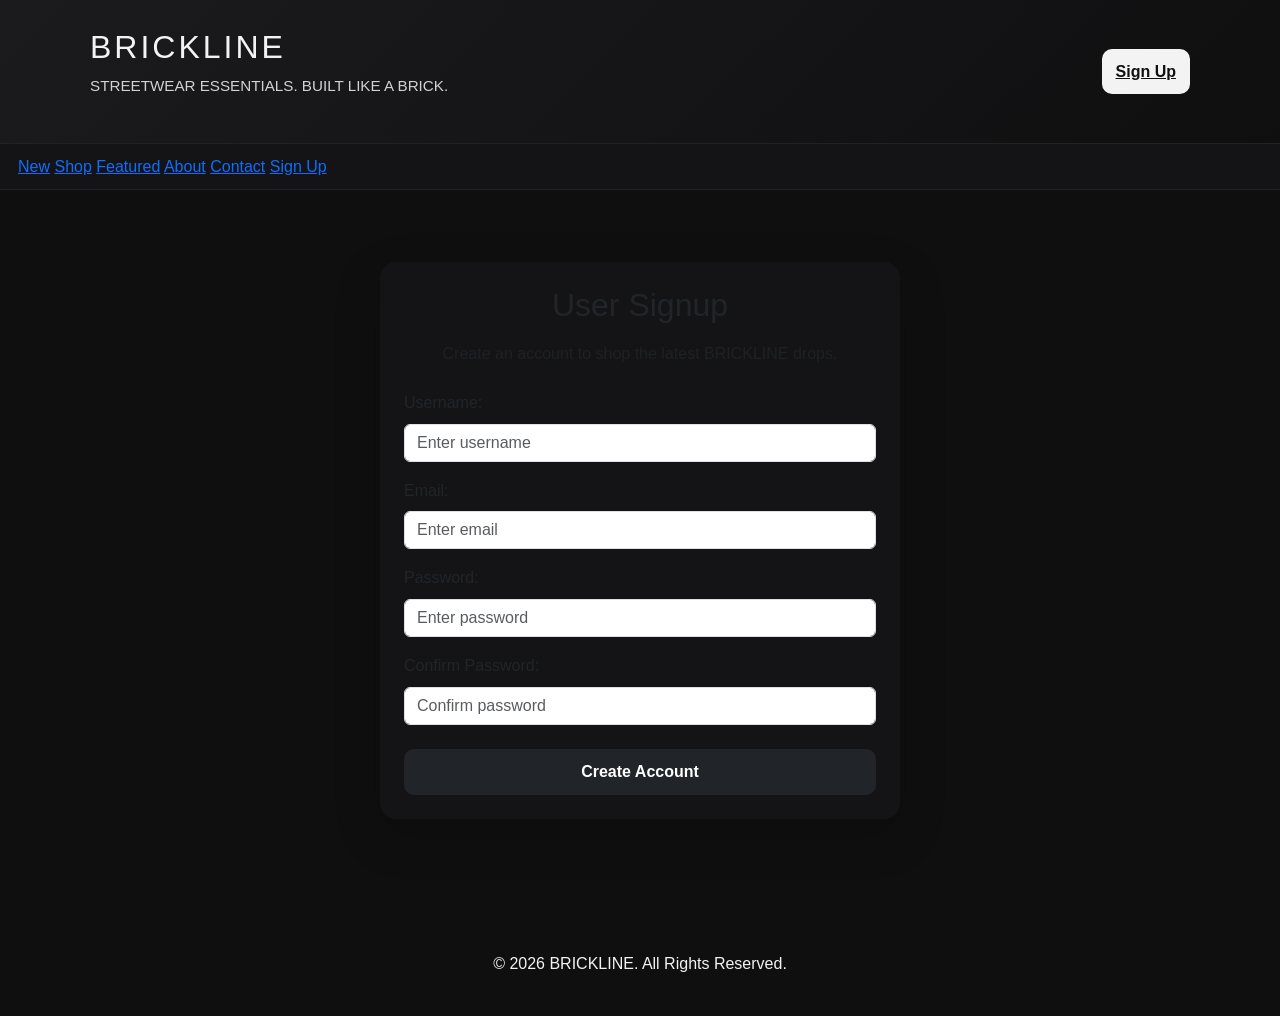
==== signup.html @ 5bf3bd87 "Add files via upload" ====
<!DOCTYPE html>
<html lang="en">
<head>
  <meta charset="UTF-8" />
  <meta name="viewport" content="width=device-width, initial-scale=1.0" />
  <title>BRICKLINE | User Signup</title>

  <!-- Bootstrap CDN -->
  <link href="https://cdn.jsdelivr.net/npm/bootstrap@5.3.3/dist/css/bootstrap.min.css" rel="stylesheet">

  <!-- Your custom CSS -->
  <link rel="stylesheet" href="styles.css">
</head>

<body class="perkspot">
  <header class="site-header">
    <div class="header-inner">
      <div>
        <h1 class="logo">BRICKLINE</h1>
        <p class="tagline">STREETWEAR ESSENTIALS. BUILT LIKE A BRICK.</p>
      </div>

      <a href="signup.html" class="cta-btn">Sign Up</a>
    </div>
  </header>

  <nav class="nav-bar">
    <a href="index.html">New</a>
    <a href="index.html">Shop</a>
    <a href="index.html">Featured</a>
    <a href="index.html">About</a>
    <a href="index.html">Contact</a>
    <a href="signup.html">Sign Up</a>
  </nav>

  <main class="container my-5">
    <div class="row justify-content-center">
      <div class="col-md-7 col-lg-6">
        <div class="card shadow-lg border-0 rounded-4">
          <div class="card-body p-4">
            <h2 class="text-center mb-3">User Signup</h2>
            <p class="text-center text-muted mb-4">
              Create an account to shop the latest BRICKLINE drops.
            </p>

            <form>
              <div class="mb-3">
                <label for="username" class="form-label">Username:</label>
                <input type="text" class="form-control" id="username" placeholder="Enter username">
              </div>

              <div class="mb-3">
                <label for="email" class="form-label">Email:</label>
                <input type="email" class="form-control" id="email" placeholder="Enter email">
              </div>

              <div class="mb-3">
                <label for="password" class="form-label">Password:</label>
                <input type="password" class="form-control" id="password" placeholder="Enter password">
              </div>

              <div class="mb-4">
                <label for="confirmPassword" class="form-label">Confirm Password:</label>
                <input type="password" class="form-control" id="confirmPassword" placeholder="Confirm password">
              </div>

              <button type="submit" class="btn btn-dark w-100">Create Account</button>
            </form>
          </div>
        </div>
      </div>
    </div>
  </main>

  <footer class="text-center py-4">
    <p>&copy; 2026 BRICKLINE. All Rights Reserved.</p>
  </footer>

  <!-- Bootstrap JavaScript CDN -->
  <script src="https://cdn.jsdelivr.net/npm/bootstrap@5.3.3/dist/js/bootstrap.bundle.min.js"></script>
</body>
</html>
---- styles.css ----
* { box-sizing: border-box; margin: 0; padding: 0; }

body {
  font-family: Arial, Helvetica, sans-serif;
  background: #0f0f10;
  color: #f3f3f3;
  line-height: 1.6;
}

.site-header {
  background: linear-gradient(135deg, #1b1b1e, #0f0f10);
  padding: 28px 18px;
  border-bottom: 1px solid #222;
}

.header-inner {
  max-width: 1100px;
  margin: 0 auto;
  display: flex;
  align-items: center;
  justify-content: space-between;
  gap: 18px;
}

.logo { font-size: 2rem; letter-spacing: 3px; }
.tagline { opacity: 0.85; margin-top: 6px; font-size: 0.95rem; }

.cta-btn {
  background: #f3f3f3;
  color: #101012;
  padding: 10px 14px;
  border-radius: 10px;
  font-weight: bold;
  display: inline-block;
}

.nav-bar {
  background: #141417;
  border-bottom: 1px solid #222;
  padding: 10px 18px;
}

.nav-links {
  max-width: 1100px;
  margin: 0 auto;
  list-style: none;
  display: flex;
  gap: 18px;
  flex-wrap: wrap;
}

.nav-links a { color: #f3f3f3; text-decoration: none; opacity: 0.9; }
.nav-links a:hover { opacity: 1; text-decoration: underline; }

.container { max-width: 1100px; margin: 0 auto; padding: 24px 18px 60px; }
.section { margin-top: 38px; }

.section-title {
  font-size: 1.4rem;
  margin-bottom: 14px;
  border-left: 4px solid #f3f3f3;
  padding-left: 10px;
}

.hero {
  display: grid;
  grid-template-columns: 1.2fr 1fr;
  gap: 18px;
  align-items: center;
  margin-top: 18px;
  padding: 18px;
  background: #141417;
  border: 1px solid #222;
  border-radius: 14px;
}

.hero-text h2 { font-size: 1.8rem; margin-bottom: 10px; }
.hero-text p { opacity: 0.9; }

.hero-actions { margin-top: 16px; display: flex; gap: 12px; flex-wrap: wrap; }

.hero-image img {
  width: 100%;
  border-radius: 12px;
  border: 1px solid #222;
  display: block;
}

.btn {
  padding: 10px 14px;
  border-radius: 10px;
  text-decoration: none;
  display: inline-block;
  font-weight: bold;
  border: 1px solid transparent;
  cursor: pointer;
}

.btn-primary { background: #f3f3f3; color: #101012; }
.btn-outline { border-color: #f3f3f3; color: #f3f3f3; background: transparent; }

.grid { display: grid; grid-template-columns: repeat(3, 1fr); gap: 16px; }

.card {
  background: #141417;
  border: 1px solid #222;
  border-radius: 14px;
  overflow: hidden;
}

.card img { width: 100%; height: 190px; object-fit: contain; display: block; }
.card-body { padding: 14px; }
.price { margin-top: 8px; font-weight: bold; }

.add-btn {
  margin-top: 10px;
  width: 100%;
  padding: 10px;
  border-radius: 10px;
  border: 1px solid #f3f3f3;
  background: transparent;
  color: #f3f3f3;
  cursor: pointer;
}

.add-btn:hover { background: #f3f3f3; color: #101012; }

.featured { display: grid; grid-template-columns: 1fr 1fr; gap: 16px; }

.featured-box {
  background: #141417;
  border: 1px solid #222;
  border-radius: 14px;
  padding: 14px;
}

.featured-box ul { margin-top: 10px; padding-left: 18px; }

.contact-form { margin-top: 10px; display: grid; gap: 12px; max-width: 520px; }

.contact-form label { display: grid; gap: 6px; font-size: 0.95rem; }

input, textarea {
  padding: 10px;
  border-radius: 10px;
  border: 1px solid #333;
  background: #0f0f10;
  color: #f3f3f3;
}

.site-footer {
  border-top: 1px solid #222;
  padding: 18px;
  text-align: center;
  background: #0f0f10;
  opacity: 0.95;
}

.site-footer a { color: #f3f3f3; text-decoration: none; }
.site-footer a:hover { text-decoration: underline; }

@media (max-width: 900px) {
  .hero { grid-template-columns: 1fr; }
  .grid { grid-template-columns: 1fr; }
  .featured { grid-template-columns: 1fr; }
}
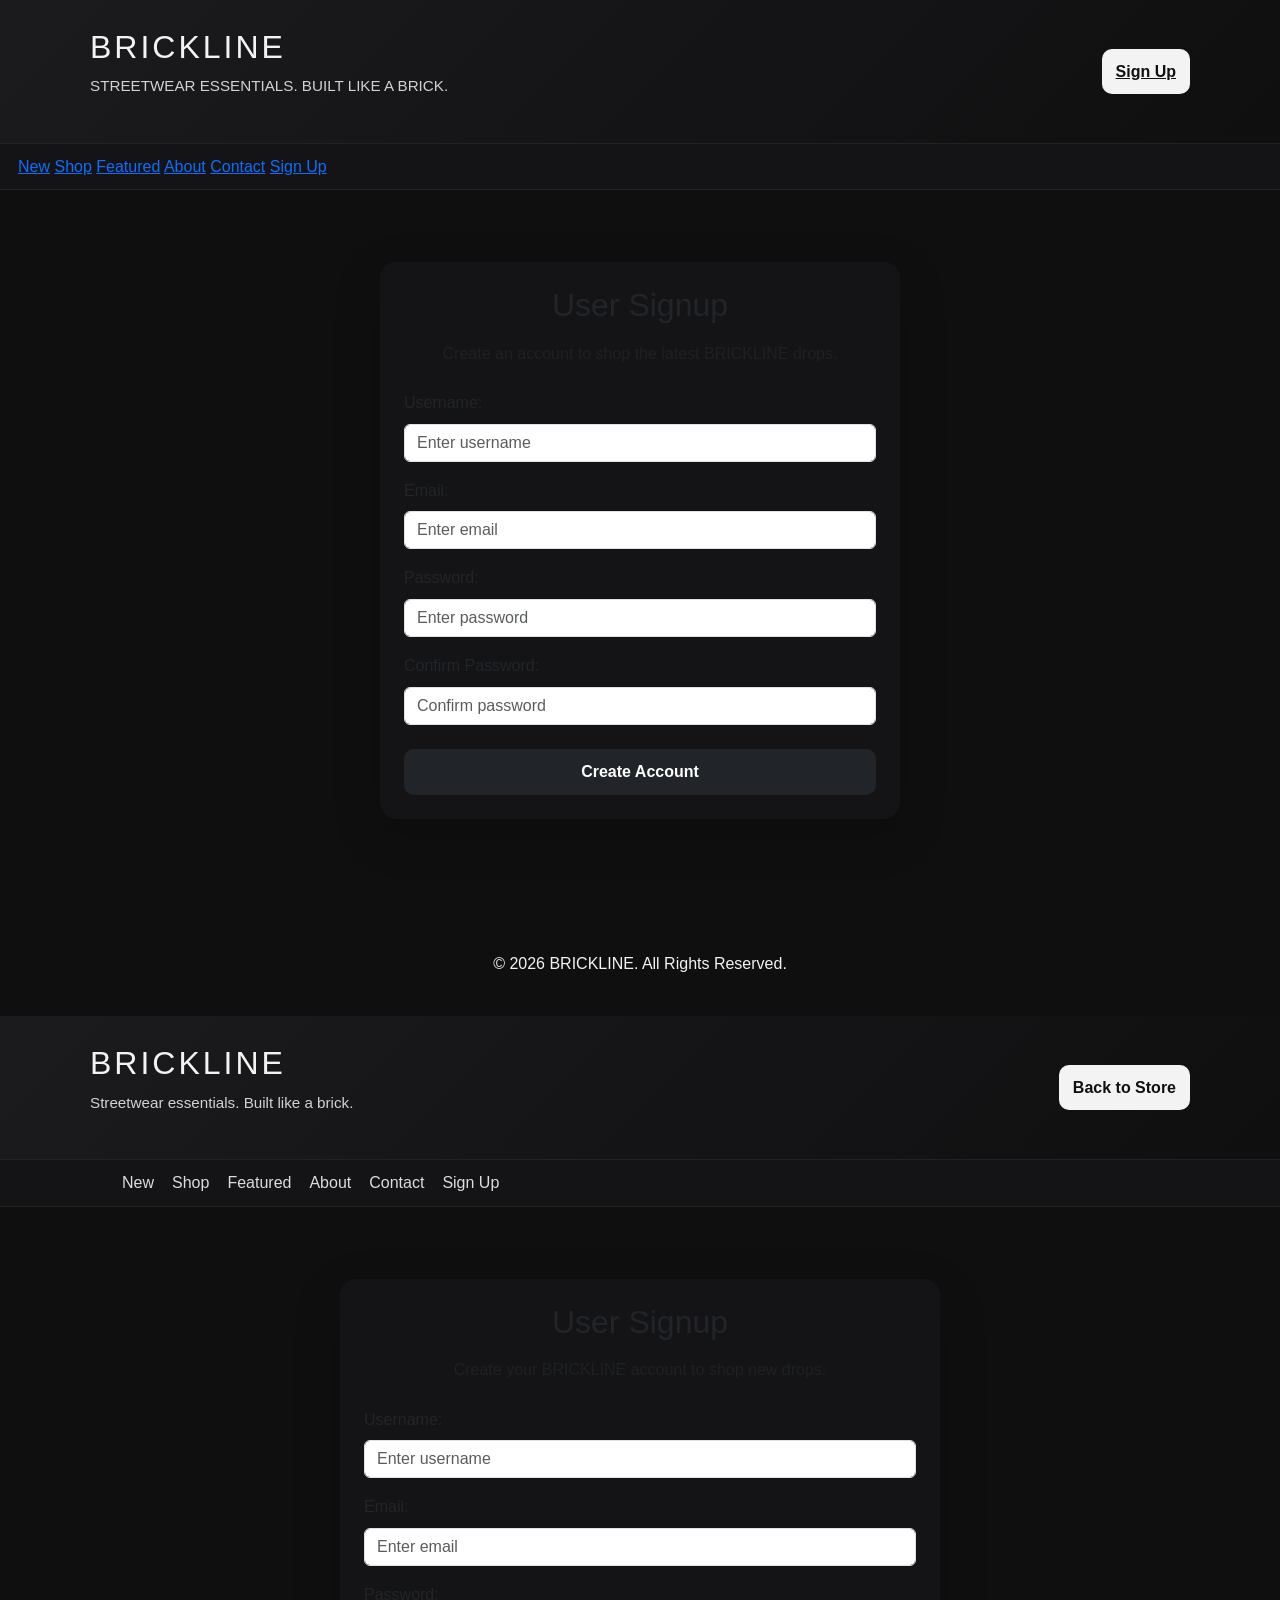
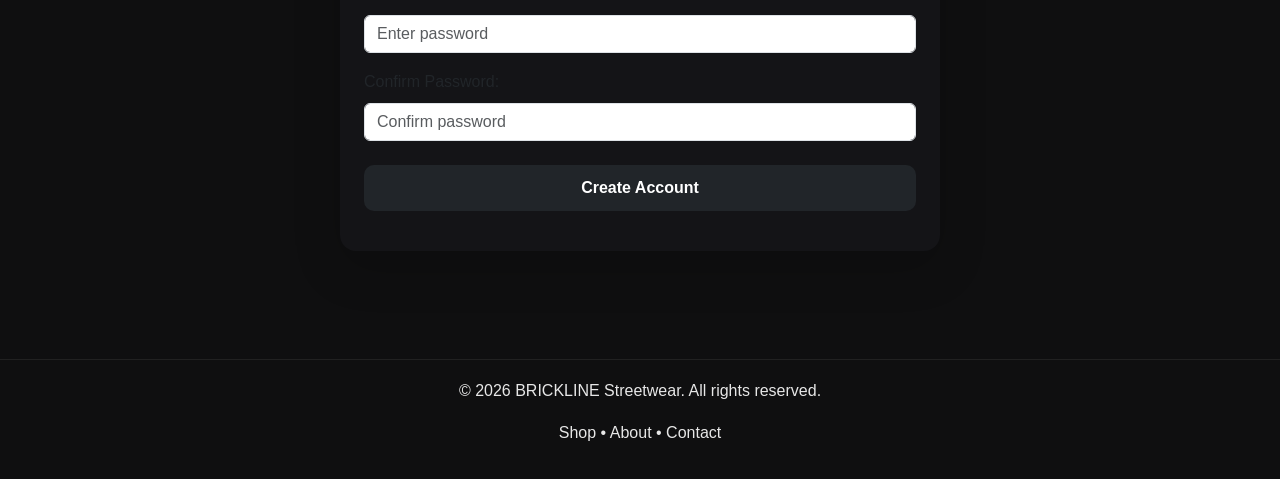
==== commit 2360536d: "Update signup.html" ====
--- a/signup.html
+++ b/signup.html
@@ -79,4 +79,231 @@
   <!-- Bootstrap JavaScript CDN -->
   <script src="https://cdn.jsdelivr.net/npm/bootstrap@5.3.3/dist/js/bootstrap.bundle.min.js"></script>
 </body>
-</html>+</html>
+
+<!DOCTYPE html>
+<html lang="en">
+<head>
+  <meta charset="UTF-8" />
+  <meta name="viewport" content="width=device-width, initial-scale=1.0" />
+  <title>BRICKLINE | User Signup</title>
+
+  <!-- Bootstrap CDN -->
+  <link href="https://cdn.jsdelivr.net/npm/bootstrap@5.3.3/dist/css/bootstrap.min.css" rel="stylesheet">
+
+  <!-- Your Custom CSS -->
+  <link rel="stylesheet" href="styles.css" />
+
+  <style>
+    .error-message {
+      color: red;
+      font-size: 0.9rem;
+      margin-top: 5px;
+    }
+
+    .input-error {
+      border: 2px solid red;
+      color: red;
+    }
+
+    .input-valid {
+      border: 2px solid green;
+      color: black;
+    }
+  </style>
+</head>
+
+<body>
+  <header class="site-header">
+    <div class="header-inner">
+      <div class="brand">
+        <h1 class="logo">BRICKLINE</h1>
+        <p class="tagline">Streetwear essentials. Built like a brick.</p>
+      </div>
+
+      <a href="index.html" class="cta-btn" style="text-decoration:none;">Back to Store</a>
+    </div>
+  </header>
+
+  <nav class="nav-bar">
+    <ul class="nav-links">
+      <li><a href="index.html#new">New</a></li>
+      <li><a href="index.html#shop">Shop</a></li>
+      <li><a href="index.html#featured">Featured</a></li>
+      <li><a href="index.html#about">About</a></li>
+      <li><a href="index.html#contact">Contact</a></li>
+      <li><a href="signup.html">Sign Up</a></li>
+    </ul>
+  </nav>
+
+  <main class="container my-5">
+    <section class="card shadow-lg border-0 rounded-4 p-4 mx-auto" style="max-width: 600px;">
+      <h2 class="text-center mb-3">User Signup</h2>
+      <p class="text-center text-muted mb-4">
+        Create your BRICKLINE account to shop new drops.
+      </p>
+
+      <form id="signupForm" onsubmit="return validateForm()">
+        <div class="mb-3">
+          <label for="username" class="form-label">Username:</label>
+          <input 
+            type="text" 
+            class="form-control" 
+            id="username" 
+            placeholder="Enter username"
+            onfocusout="validateUsername()"
+            oninput="validateUsername()"
+          >
+          <p id="usernameError" class="error-message"></p>
+        </div>
+
+        <div class="mb-3">
+          <label for="email" class="form-label">Email:</label>
+          <input 
+            type="email" 
+            class="form-control" 
+            id="email" 
+            placeholder="Enter email"
+            onfocusout="validateEmail()"
+            oninput="validateEmail()"
+          >
+          <p id="emailError" class="error-message"></p>
+        </div>
+
+        <div class="mb-3">
+          <label for="password" class="form-label">Password:</label>
+          <input 
+            type="password" 
+            class="form-control" 
+            id="password" 
+            placeholder="Enter password"
+            onfocusout="validatePassword()"
+            oninput="validatePassword()"
+          >
+          <p id="passwordError" class="error-message"></p>
+        </div>
+
+        <div class="mb-4">
+          <label for="confirmPassword" class="form-label">Confirm Password:</label>
+          <input 
+            type="password" 
+            class="form-control" 
+            id="confirmPassword" 
+            placeholder="Confirm password"
+            onfocusout="validateConfirmPassword()"
+            oninput="validateConfirmPassword()"
+          >
+          <p id="confirmPasswordError" class="error-message"></p>
+        </div>
+
+        <button type="submit" class="btn btn-dark w-100">Create Account</button>
+
+        <p id="successMessage" class="text-success text-center mt-3 fw-bold"></p>
+      </form>
+    </section>
+  </main>
+
+  <footer class="site-footer">
+    <p>© 2026 BRICKLINE Streetwear. All rights reserved.</p>
+    <p class="footer-links">
+      <a href="index.html#shop">Shop</a> • 
+      <a href="index.html#about">About</a> • 
+      <a href="index.html#contact">Contact</a>
+    </p>
+  </footer>
+
+  <script>
+    function setError(inputId, errorId, message) {
+      let input = document.getElementById(inputId);
+      let error = document.getElementById(errorId);
+
+      input.classList.add("input-error");
+      input.classList.remove("input-valid");
+      error.innerText = message;
+    }
+
+    function setValid(inputId, errorId) {
+      let input = document.getElementById(inputId);
+      let error = document.getElementById(errorId);
+
+      input.classList.remove("input-error");
+      input.classList.add("input-valid");
+      error.innerText = "";
+    }
+
+    function validateUsername() {
+      let username = document.getElementById("username").value.trim();
+
+      if (username === "") {
+        setError("username", "usernameError", "Field is required");
+        return false;
+      } else {
+        setValid("username", "usernameError");
+        return true;
+      }
+    }
+
+    function validateEmail() {
+      let email = document.getElementById("email").value.trim();
+      let emailPattern = /^[^ ]+@[^ ]+\.[a-z]{2,3}$/;
+
+      if (email === "") {
+        setError("email", "emailError", "Field is required");
+        return false;
+      } else if (!email.match(emailPattern)) {
+        setError("email", "emailError", "Enter a valid email like joe@test.com");
+        return false;
+      } else {
+        setValid("email", "emailError");
+        return true;
+      }
+    }
+
+    function validatePassword() {
+      let password = document.getElementById("password").value.trim();
+
+      if (password === "") {
+        setError("password", "passwordError", "Field is required");
+        return false;
+      } else {
+        setValid("password", "passwordError");
+        return true;
+      }
+    }
+
+    function validateConfirmPassword() {
+      let password = document.getElementById("password").value.trim();
+      let confirmPassword = document.getElementById("confirmPassword").value.trim();
+
+      if (confirmPassword === "") {
+        setError("confirmPassword", "confirmPasswordError", "Field is required");
+        return false;
+      } else if (password !== confirmPassword) {
+        setError("confirmPassword", "confirmPasswordError", "Passwords do not match");
+        return false;
+      } else {
+        setValid("confirmPassword", "confirmPasswordError");
+        return true;
+      }
+    }
+
+    function validateForm() {
+      let usernameValid = validateUsername();
+      let emailValid = validateEmail();
+      let passwordValid = validatePassword();
+      let confirmPasswordValid = validateConfirmPassword();
+
+      if (usernameValid && emailValid && passwordValid && confirmPasswordValid) {
+        document.getElementById("successMessage").innerText = "Signup form is valid!";
+        return false;
+      } else {
+        document.getElementById("successMessage").innerText = "";
+        return false;
+      }
+    }
+  </script>
+
+  <!-- Bootstrap JS CDN -->
+  <script src="https://cdn.jsdelivr.net/npm/bootstrap@5.3.3/dist/js/bootstrap.bundle.min.js"></script>
+</body>
+</html>
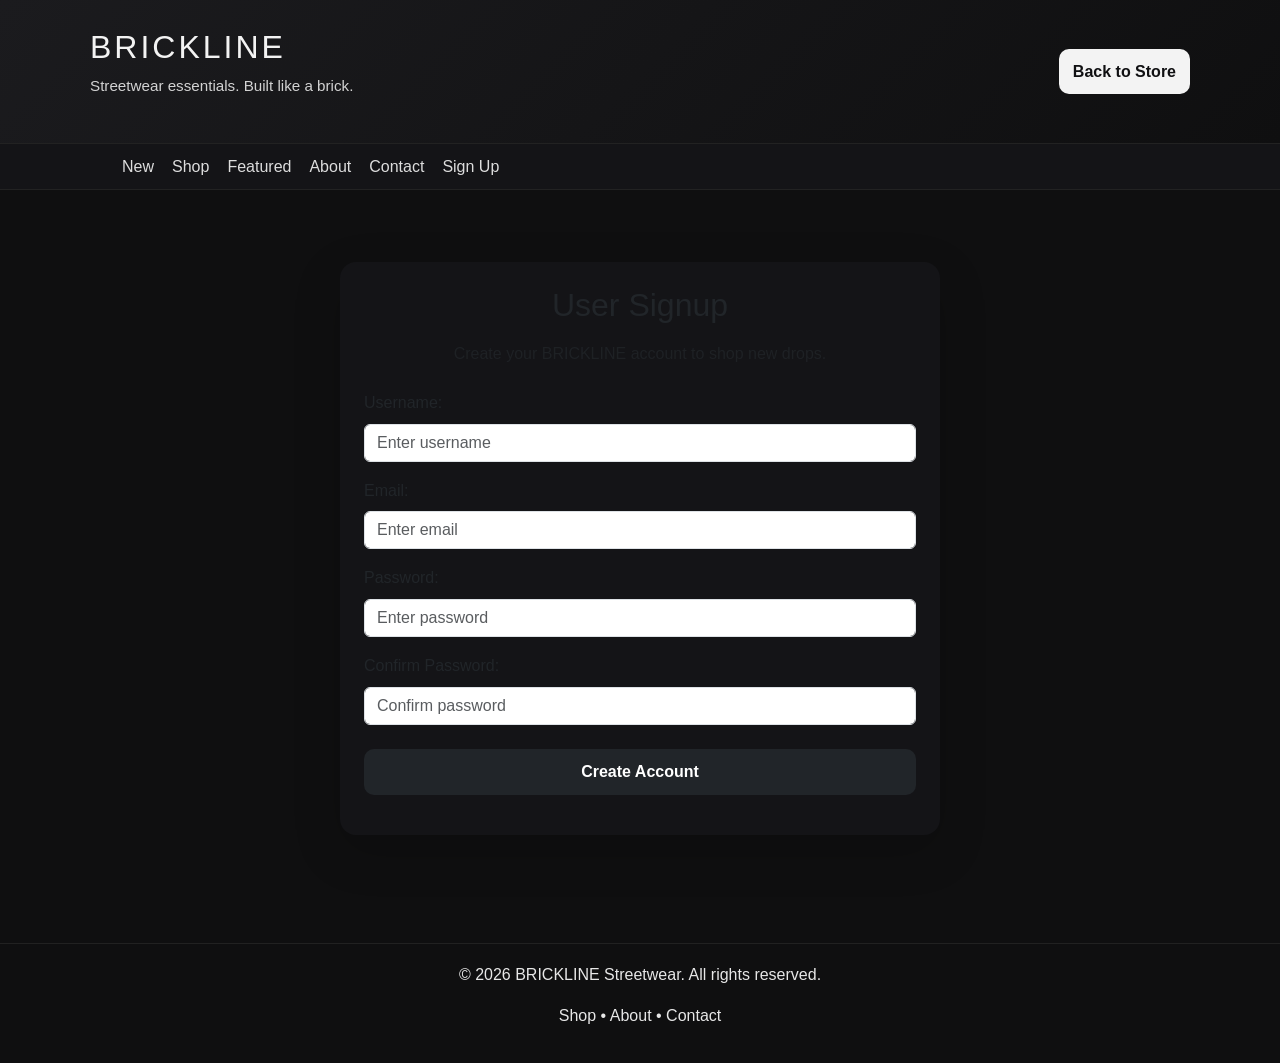
==== commit acda6002: "Update signup.html" ====
--- a/signup.html
+++ b/signup.html
@@ -1,86 +1,3 @@
-<!DOCTYPE html>
-<html lang="en">
-<head>
-  <meta charset="UTF-8" />
-  <meta name="viewport" content="width=device-width, initial-scale=1.0" />
-  <title>BRICKLINE | User Signup</title>
-
-  <!-- Bootstrap CDN -->
-  <link href="https://cdn.jsdelivr.net/npm/bootstrap@5.3.3/dist/css/bootstrap.min.css" rel="stylesheet">
-
-  <!-- Your custom CSS -->
-  <link rel="stylesheet" href="styles.css">
-</head>
-
-<body class="perkspot">
-  <header class="site-header">
-    <div class="header-inner">
-      <div>
-        <h1 class="logo">BRICKLINE</h1>
-        <p class="tagline">STREETWEAR ESSENTIALS. BUILT LIKE A BRICK.</p>
-      </div>
-
-      <a href="signup.html" class="cta-btn">Sign Up</a>
-    </div>
-  </header>
-
-  <nav class="nav-bar">
-    <a href="index.html">New</a>
-    <a href="index.html">Shop</a>
-    <a href="index.html">Featured</a>
-    <a href="index.html">About</a>
-    <a href="index.html">Contact</a>
-    <a href="signup.html">Sign Up</a>
-  </nav>
-
-  <main class="container my-5">
-    <div class="row justify-content-center">
-      <div class="col-md-7 col-lg-6">
-        <div class="card shadow-lg border-0 rounded-4">
-          <div class="card-body p-4">
-            <h2 class="text-center mb-3">User Signup</h2>
-            <p class="text-center text-muted mb-4">
-              Create an account to shop the latest BRICKLINE drops.
-            </p>
-
-            <form>
-              <div class="mb-3">
-                <label for="username" class="form-label">Username:</label>
-                <input type="text" class="form-control" id="username" placeholder="Enter username">
-              </div>
-
-              <div class="mb-3">
-                <label for="email" class="form-label">Email:</label>
-                <input type="email" class="form-control" id="email" placeholder="Enter email">
-              </div>
-
-              <div class="mb-3">
-                <label for="password" class="form-label">Password:</label>
-                <input type="password" class="form-control" id="password" placeholder="Enter password">
-              </div>
-
-              <div class="mb-4">
-                <label for="confirmPassword" class="form-label">Confirm Password:</label>
-                <input type="password" class="form-control" id="confirmPassword" placeholder="Confirm password">
-              </div>
-
-              <button type="submit" class="btn btn-dark w-100">Create Account</button>
-            </form>
-          </div>
-        </div>
-      </div>
-    </div>
-  </main>
-
-  <footer class="text-center py-4">
-    <p>&copy; 2026 BRICKLINE. All Rights Reserved.</p>
-  </footer>
-
-  <!-- Bootstrap JavaScript CDN -->
-  <script src="https://cdn.jsdelivr.net/npm/bootstrap@5.3.3/dist/js/bootstrap.bundle.min.js"></script>
-</body>
-</html>
-
 <!DOCTYPE html>
 <html lang="en">
 <head>
